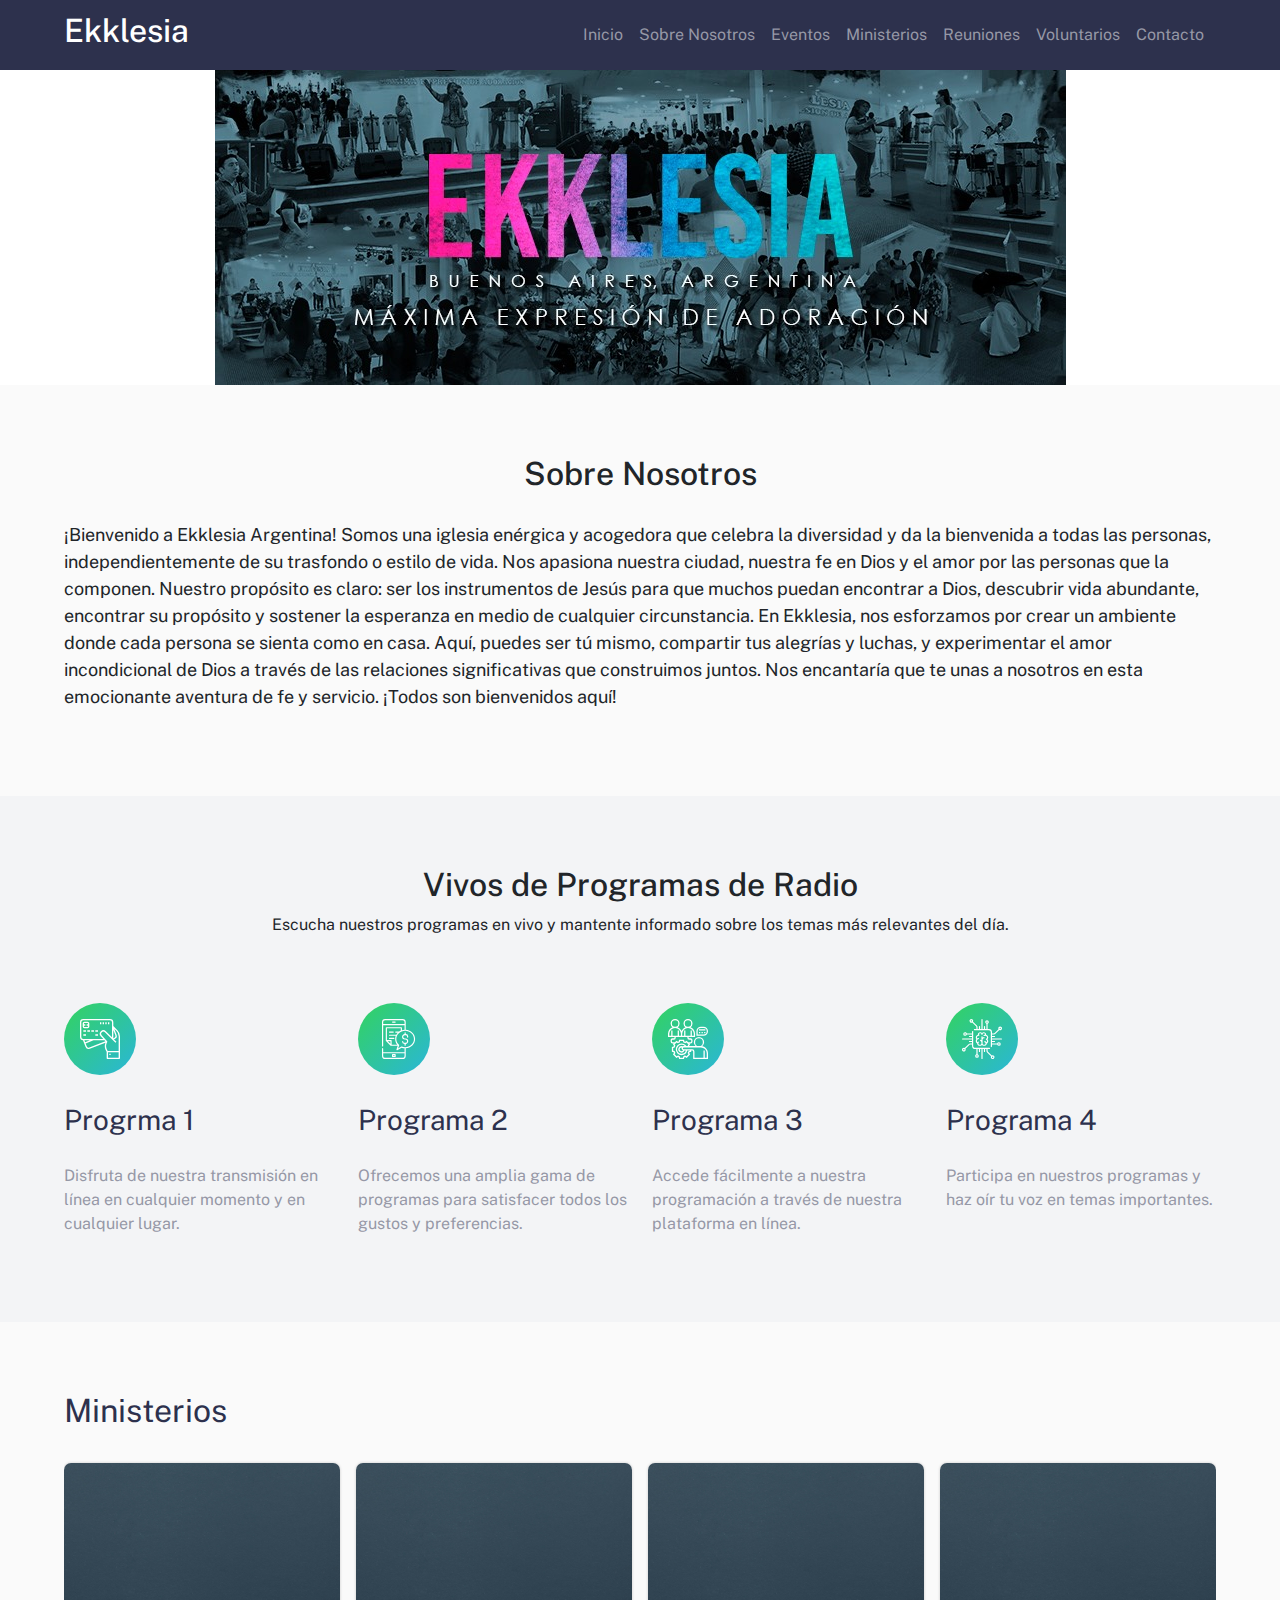
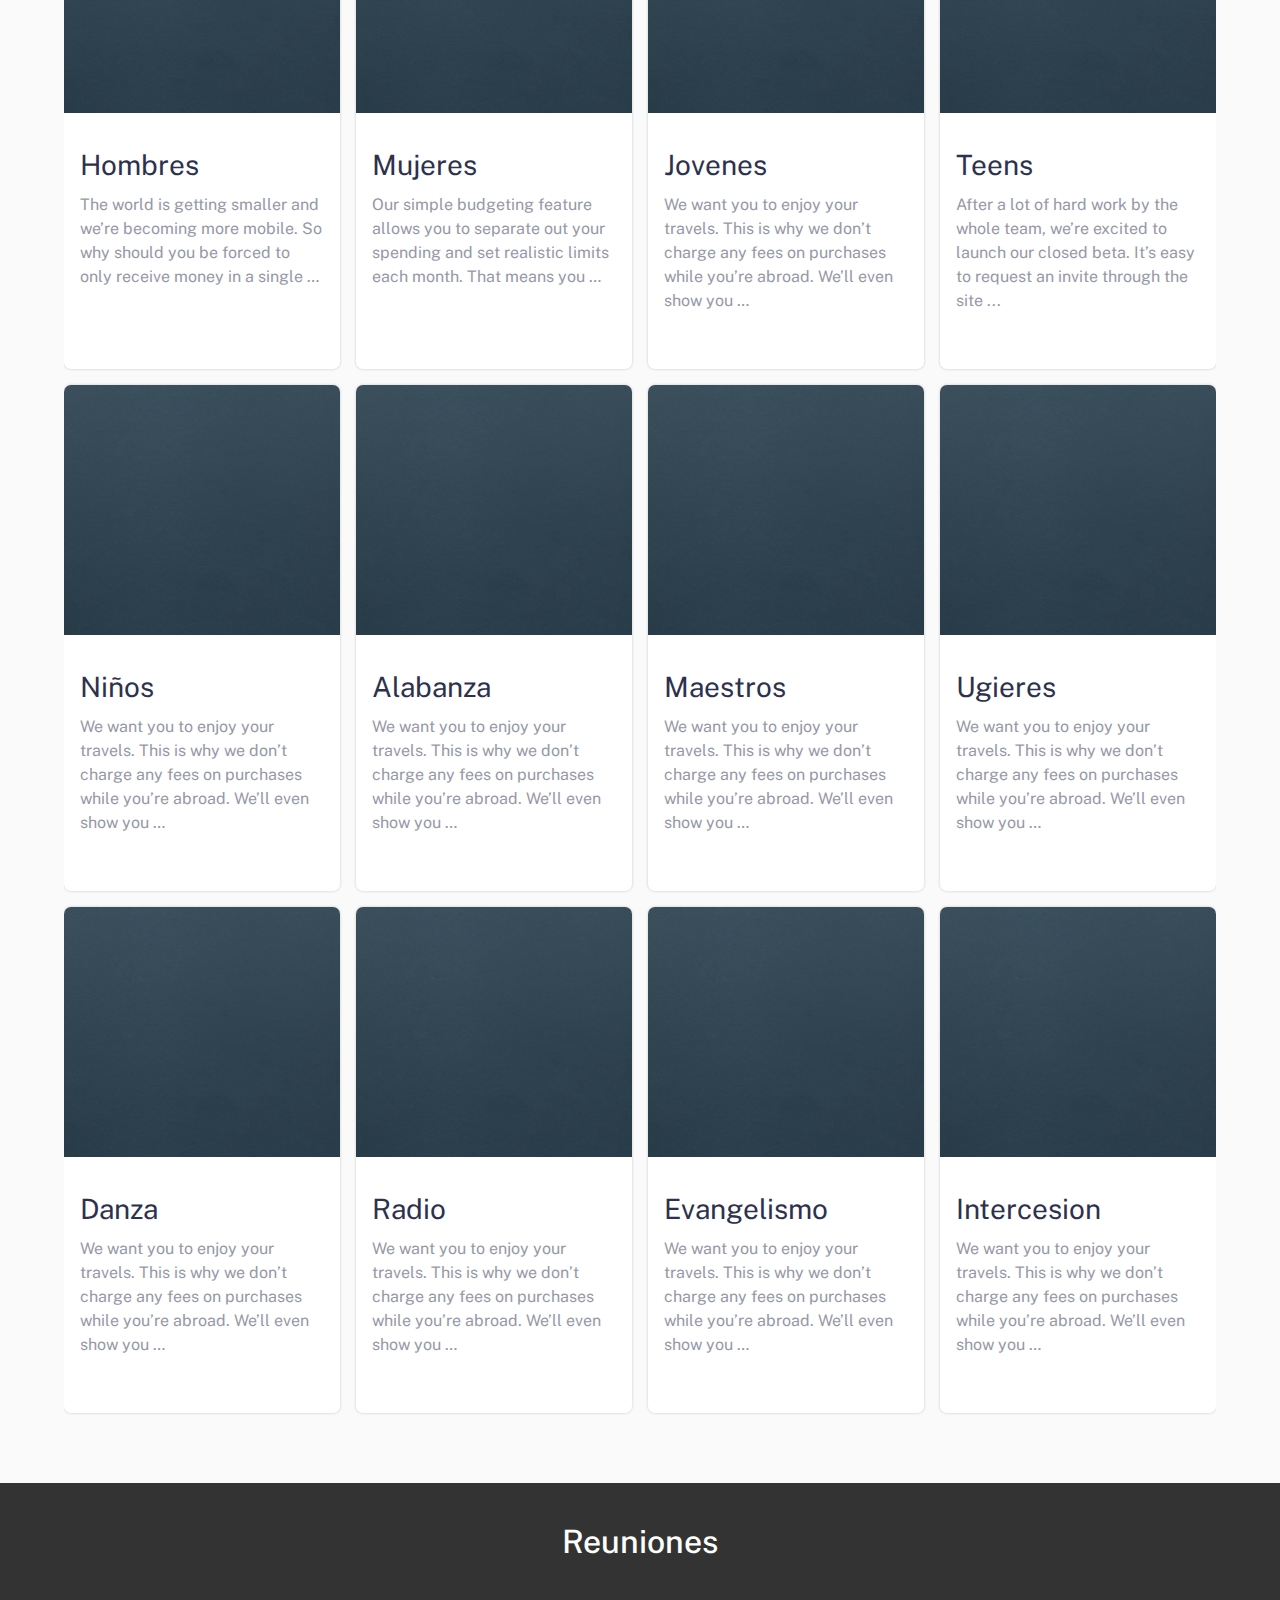
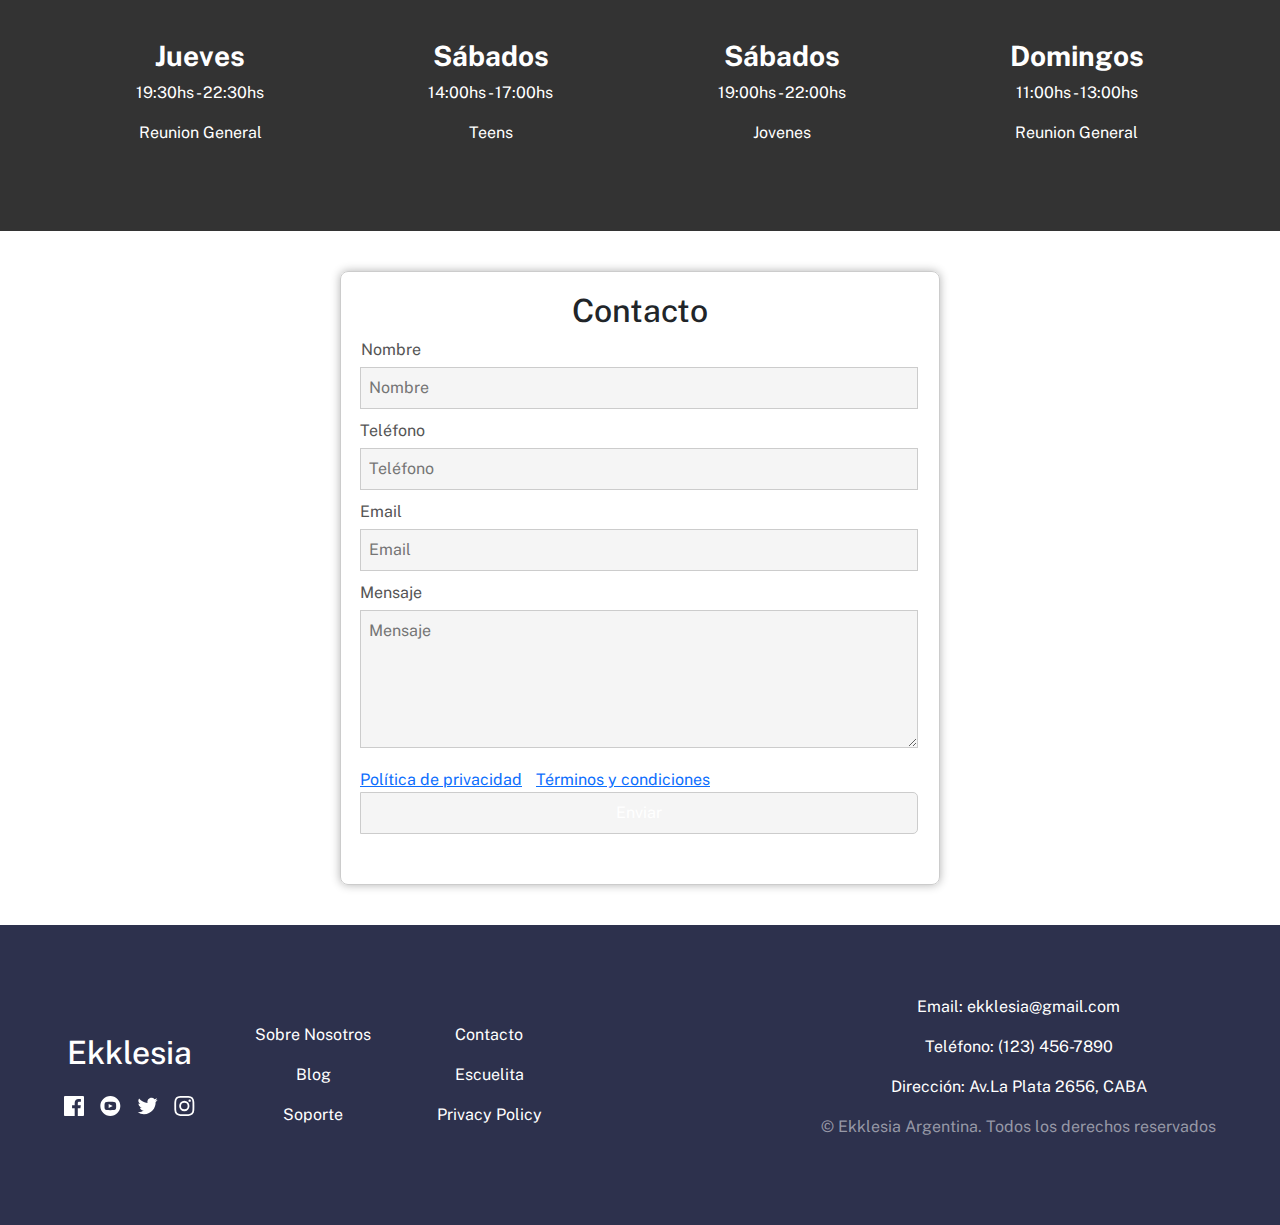
==== index.html @ d916a426 "Avance de pagina" ====
<!DOCTYPE html>
<html lang="en">
<head>
    <meta charset="UTF-8" />
    <meta name="viewport" content="width=device-width, initial-scale=1.0" />
    <link
        rel="icon"
        type="image/png"
        sizes="32x32"
        href="./images/favicon-32x32.png"
    />
    <link href="https://cdn.jsdelivr.net/npm/bootstrap@5.3.3/dist/css/bootstrap.min.css" rel="stylesheet" integrity="sha384-QWTKZyjpPEjISv5WaRU9OFeRpok6YctnYmDr5pNlyT2bRjXh0JMhjY6hW+ALEwIH" crossorigin="anonymous">
    <title>Ekklesia</title>
    <link rel="preconnect" href="https://fonts.googleapis.com" />
    <link rel="preconnect" href="https://fonts.gstatic.com" crossorigin />
    <link
        href="https://fonts.googleapis.com/css2?family=Public+Sans:wght@300;400;700&display=swap"
        rel="stylesheet"
    />
    <link rel="stylesheet" href="css/index.css" />
</head>
<body>
    <header class="hero" style="background-color: hsl(233, 26%, 24%);">
        <nav class="nav container" style="background-color: hsl(233, 26%, 24%);">
            <figure class="nav__logo">
            <h2 style="color: #FFFFFF;">Ekklesia</h2>
            </figure>
        <div class="nav__links" id="menu">
            <a href="#inicio" class="nav__link">Inicio</a>
            <a href="#sobre-nosotros" class="nav__link">Sobre Nosotros</a>
            <a href="Eventos.html" class="nav__link">Eventos</a>
            <a href="#ministerios" class="nav__link">Ministerios</a>
            <a href="#reuniones" class="nav__link">Reuniones</a>
            <a href="Voluntariado.html" class="nav__link">Voluntarios</a>
            <a href="#contacto" class="nav__link">Contacto</a>
        </div>
            <a href="#menu" class="nav__menu">
                <img src="images/icon-hamburger.svg" class="nav__icon" />
            </a>
        </nav>

        <section id="inicio" style="text-align: center; background-color: #FFFFFF;">
            <img src="images/imagenekle.jpg" alt="" style="max-width: 100%; height: auto;">
        </section>
    </header>

    <main class="main">

    <section id="sobre-nosotros" class="articles" style="align-items: center;">
            <div class="easybank__container container">
                <div style="text-align: center;">
                    <h2>Sobre Nosotros</h2>
                </div>
                <p style="font-size: 18px; padding-top: 20px;">¡Bienvenido a Ekklesia Argentina!
                    Somos una iglesia enérgica y acogedora que celebra la diversidad y da la bienvenida a todas las personas, independientemente de su trasfondo o estilo de vida.              
                    Nos apasiona nuestra ciudad, nuestra fe en Dios y el amor por las personas que la componen. Nuestro propósito es claro: ser los instrumentos de Jesús para que muchos puedan encontrar a Dios, descubrir vida abundante, encontrar su propósito y sostener la esperanza en medio de cualquier circunstancia.  
                    En Ekklesia, nos esforzamos por crear un ambiente donde cada persona se sienta como en casa. Aquí, puedes ser tú mismo, compartir tus alegrías y luchas, y experimentar el amor incondicional de Dios a través de las relaciones significativas que construimos juntos.                
                    Nos encantaría que te unas a nosotros en esta emocionante aventura de fe y servicio. ¡Todos son bienvenidos aquí!</p>
            </div>
        </div>
    </section>

    <section class="easybank">
        <div class="easybank__container container" style="align-items: center;">
            <h2 style="text-align: center;">Vivos de Programas de Radio</h2>
                <p style="text-align: center;">
                    Escucha nuestros programas en vivo y mantente informado sobre los temas más relevantes del día.
                </p>
            <div class="easybank__services" style="padding-top: 50px;">
                <article class="easybank__service">
                    <img src="images/icon-online.svg" class="easybank__icon" />
                    <h3 class="easybank__title">Progrma 1</h3>
                    <p class="easybank__copy">
                        Disfruta de nuestra transmisión en línea en cualquier momento y en cualquier lugar.
                    </p>
                </article>
    
                <article class="easybank__service">
                    <img src="images/icon-budgeting.svg" class="easybank__icon" />
                    <h3 class="easybank__title">Programa 2</h3>
                    <p class="easybank__copy">
                        Ofrecemos una amplia gama de programas para satisfacer todos los gustos y preferencias.
                    </p>
                </article>
    
                <article class="easybank__service">
                    <img src="images/icon-onboarding.svg" class="easybank__icon" />
                    <h3 class="easybank__title">Programa 3</h3>
                    <p class="easybank__copy">
                        Accede fácilmente a nuestra programación a través de nuestra plataforma en línea.
                    </p>
                </article>
    
                <article class="easybank__service">
                    <img src="images/icon-api.svg" class="easybank__icon" />
                    <h3 class="easybank__title">Programa 4</h3>
                    <p class="easybank__copy">
                        Participa en nuestros programas y haz oír tu voz en temas importantes.
                    </p>
                </article>
            </div>
        </div>
    </section>
    

    <section id="ministerios" class="articles">
        <div class="articles__container container">
            <h2 class="title">Ministerios</h2>

            <div class="articles__content">
                <article class="articles__article">
                <div class="articles__img"></div>
                <div class="articles__text">
                    <h3 class="articles__title">
                    Hombres
                    </h3>
                    <p class="articles__paragraph">
                    The world is getting smaller and we’re becoming more mobile.
                    So why should you be forced to only receive money in a single
                    …
                    </p>
                </div>
                </article>

                <article class="articles__article">
                <div class="articles__img"></div>
                <div class="articles__text">
                    <h3 class="articles__title">
                    Mujeres
                    </h3>
                    <p class="articles__paragraph">
                    Our simple budgeting feature allows you to separate out your
                    spending and set realistic limits each month. That means you …
                    </p>
                </div>
                </article>

                <article class="articles__article">
                <div class="articles__img"></div>
                <div class="articles__text">
                    <h3 class="articles__title">
                    Jovenes
                    </h3>
                    <p class="articles__paragraph">
                    We want you to enjoy your travels. This is why we don’t charge
                    any fees on purchases while you’re abroad. We’ll even show you
                    …
                    </p>
                </div>
                </article>

                <article class="articles__article">
                <div class="articles__img"></div>
                <div class="articles__text">
                    <h3 class="articles__title">
                    Teens
                    </h3>
                    <p class="articles__paragraph">
                    After a lot of hard work by the whole team, we’re excited to
                    launch our closed beta. It’s easy to request an invite through
                    the site ...
                    </p>
                </div>
                </article>

                <article class="articles__article">
                    <div class="articles__img"></div>
                    <div class="articles__text">
                        <h3 class="articles__title">
                        Niños
                        </h3>
                        <p class="articles__paragraph">
                        We want you to enjoy your travels. This is why we don’t charge
                        any fees on purchases while you’re abroad. We’ll even show you
                        …
                        </p>
                    </div>
                </article>

                    <article class="articles__article">
                        <div class="articles__img"></div>
                        <div class="articles__text">
                            <h3 class="articles__title">
                            Alabanza
                            </h3>
                            <p class="articles__paragraph">
                            We want you to enjoy your travels. This is why we don’t charge
                            any fees on purchases while you’re abroad. We’ll even show you
                            …
                            </p>
                        </div>
                    </article>

                    <article class="articles__article">
                        <div class="articles__img"></div>
                        <div class="articles__text">
                            <h3 class="articles__title">
                            Maestros
                            </h3>
                            <p class="articles__paragraph">
                            We want you to enjoy your travels. This is why we don’t charge
                            any fees on purchases while you’re abroad. We’ll even show you
                            …
                            </p>
                        </div>
                    </article>

                    <article class="articles__article">
                        <div class="articles__img"></div>
                        <div class="articles__text">
                            <h3 class="articles__title">
                            Ugieres
                            </h3>
                            <p class="articles__paragraph">
                            We want you to enjoy your travels. This is why we don’t charge
                            any fees on purchases while you’re abroad. We’ll even show you
                            …
                            </p>
                        </div>
                    </article>

                    <article class="articles__article">
                        <div class="articles__img"></div>
                        <div class="articles__text">
                            <h3 class="articles__title">
                            Danza
                            </h3>
                            <p class="articles__paragraph">
                            We want you to enjoy your travels. This is why we don’t charge
                            any fees on purchases while you’re abroad. We’ll even show you
                            …
                            </p>
                        </div>
                    </article>

                    <article class="articles__article">
                        <div class="articles__img"></div>
                        <div class="articles__text">
                            <h3 class="articles__title">
                            Radio
                            </h3>
                            <p class="articles__paragraph">
                            We want you to enjoy your travels. This is why we don’t charge
                            any fees on purchases while you’re abroad. We’ll even show you
                            …
                            </p>
                        </div>
                    </article>

                    <article class="articles__article">
                        <div class="articles__img"></div>
                        <div class="articles__text">
                            <h3 class="articles__title">
                            Evangelismo
                            </h3>
                            <p class="articles__paragraph">
                            We want you to enjoy your travels. This is why we don’t charge
                            any fees on purchases while you’re abroad. We’ll even show you
                            …
                            </p>
                        </div>
                    </article>

                    <article class="articles__article">
                        <div class="articles__img"></div>
                        <div class="articles__text">
                            <h3 class="articles__title">
                            Intercesion
                            </h3>
                            <p class="articles__paragraph">
                            We want you to enjoy your travels. This is why we don’t charge
                            any fees on purchases while you’re abroad. We’ll even show you
                            …
                            </p>
                        </div>
                    </article>
                </div>
            </div>
    </section>

    <section id="reuniones" class="info__reuniones" style="text-align: center; background-color: #333; color: #fff;">
        <div style="padding-top: 40px;">
            <h2>Reuniones</h2>
        </div>
        <div class="articles__container container" style="display: flex; justify-content: space-around;">
            <div style="margin-right: 20px; text-align: center;">
                <h3><strong>Jueves</strong></h3>
                <p>19:30hs - 22:30hs</p>
                <p>Reunion General</p>
            </div>
            <div style="margin-right: 20px; text-align: center;">
                <h3><strong>Sábados</strong></h3>
                <p>14:00hs - 17:00hs</p>
                <p>Teens</p>
            </div>
            <div style="margin-right: 20px; text-align: center;">
                <h3><strong>Sábados</strong></h3>
                <p>19:00hs - 22:00hs</p>
                <p>Jovenes</p>
            </div>
            <div style="text-align: center;">
                <h3><strong>Domingos</strong></h3>
                <p>11:00hs - 13:00hs</p>
                <p>Reunion General</p>
            </div>
        </div>
    </section>

    <section id="contacto" class="form-section">
        <div class="form-container">
            <form>
                <h2>Contacto</h2>
                <div class="input-group">
                <label for="name">Nombre</label>
                <input type="text" name="name" id="name" placeholder="Nombre">
        
                <label for="phone">Teléfono</label>
                <input type="tel" name="phone" id="phone" placeholder="Teléfono">
        
                <label for="email">Email</label>
                <input type="email" name="email" id="email" placeholder="Email">
        
                <label for="message">Mensaje</label>
                <textarea name="message" id="message" cols="30" rows="5" placeholder="Mensaje"></textarea>
        
                <div class="form-txt">
                    <a href="#">Política de privacidad</a>
                    <a href="#">Términos y condiciones</a>
                </div>
                
                <input class="btn" type="submit" value="Enviar">
                </div>
            </form>
        </div>
    </section>

    </main>

    <footer class="footer">
        <section class="footer__container container">
            <div class="footer__mediakit">
            <figure class="footer__logo">
                <h2 style="color: #FFFFFF;">Ekklesia</h2>
            </figure>

            <div class="footer__socialmedia">
                <a href="#" class="footer__media">
                <img src="images/icon-facebook.svg" class="footer__icon" />
                </a>

                <a href="#" class="footer__media">
                <img src="images/icon-youtube.svg" class="footer__icon" />
                </a>

                <a href="#" class="footer__media">
                <img src="images/icon-twitter.svg" class="footer__icon" />
                </a>

                <a href="#" class="footer__media">
                <img src="images/icon-instagram.svg" class="footer__icon" />
                </a>
            </div>
            </div>

            <nav class="footer__nav">
            <a href="#" class="footer__link">Sobre Nosotros</a>
            <a href="#" class="footer__link">Contacto</a>
            <a href="#" class="footer__link">Blog</a>
            <a href="#" class="footer__link">Escuelita</a>
            <a href="#" class="footer__link">Soporte</a>
            <a href="#" class="footer__link">Privacy Policy</a>
            </nav>

            <div class="footer__cta">
                <p style="color: #FFFFFF;">Email: ekklesia@gmail.com</p>
                <p style="color: #FFFFFF;">Teléfono: (123) 456-7890</p>
                <p style="color: #FFFFFF;">Dirección: Av.La Plata 2656, CABA</p>
            <p class="footer__copy">© Ekklesia Argentina. Todos los derechos reservados</p>
            </div>
        </section>
    </footer>
    <script src="https://cdn.jsdelivr.net/npm/bootstrap@5.3.3/dist/js/bootstrap.bundle.min.js" integrity="sha384-YvpcrYf0tY3lHB60NNkmXc5s9fDVZLESaAA55NDzOxhy9GkcIdslK1eN7N6jIeHz" crossorigin="anonymous"></script>
</body>
</html>
---- css/index.css ----
:root{
    --dark-blue: hsl(233, 26%, 24%);
    --lime-green: hsl(136, 65%, 51%);
    --bright-cyan: hsl(192, 70%, 51%);
    --grayish-blue: hsl(233, 8%, 62%);
    --light-grayish-blue: hsl(220, 16%, 96%);
    --very-light-gray: hsl(0, 0%, 98%);
    --white: hsl(0, 0%, 100%);
}

*{
    margin: 0;
    box-sizing: border-box;
    /* outline: 1px solid red; */
}

body{
    font-family: 'Public Sans', sans-serif;
}

.container{
    width: 90%;
    max-width: 1200px;
    margin: 0 auto;
    overflow: hidden;
}

.nav{
    background-color: var(--dark-blue);
    height: 70px;
    display: flex;
    justify-content: space-between;
    align-items: center;
}

.nav__logo {
    margin: 0;
}
.nav__img{
    display: block;
}

.nav__icon{
    display: block;
}

.nav__links{
    position: fixed;
    top: 80px;
    left: 0;
    right: 0;
    margin: 0 auto;
    width: 90%;
    background-color: var(--dark-blue);
    padding: 3em 1em;
    box-shadow: 0 0 3px rgb(0, 0, 0, .7);
    z-index: 1000;
    border-radius: 6px;
    display: grid;
    justify-items: center;
    gap: 2em;
    transition: transform .3s;
    transform: translateY(-150%);
}

.nav__links:target{
    transform: translateY(0);
}

.nav__link{
    text-decoration: none;
    color: #ffffff;
}




.hero__main{
    max-width: 1200px;
}

.hero__background{
    width: 100%;
    height: 300px;
    background-image: url('../images/imagenekle.jpg');
    background-repeat: no-repeat;
    background-size: 100% 350px;
    position: relative;
}

.hero__background::before{
    content: "";
    position: absolute;
    left: 0;
    right: 0;
    width: 100%;
    max-width: 500px;
    height: 300px;
    margin: 0 auto;
    background-image: url('../images/imagenekle.jpg');
    background-size: cover;
    background-position: bottom;
    background-repeat: no-repeat;
}

.hero__texts{
    width: 90%;
    margin: 0 auto;
    text-align: center;
    padding-bottom: 80px;
}

.hero__title{
    margin-top: 1em;
    font-size: 2.3rem;
    font-weight: 400;
    color: var(--dark-blue);
}

.hero__paragraph{
    line-height: 1.5;
    font-weight: 300;
    margin: 1em 0 1.5em;
    color: var(--grayish-blue);
}

.cta{
    display: inline-block;
    padding: 1em 2em;
    background-image: 
    linear-gradient(to right, var(--lime-green), var(--bright-cyan));
    color: #fff;
    text-decoration: none;
    font-weight: bold;
    border-radius: 2em;
}


.easybank{
    background-color: var(--light-grayish-blue);
}

.easybank__container{
    text-align: center;
    padding: 70px 0;
}

.title{
    font-size: 2rem;
    font-weight: 400;
    color: var(--dark-blue);
}

.easybank__paragraph{
    line-height: 1.5;
    margin-top: 1em;
    margin-bottom: 4em;
    color: var(--grayish-blue);
}

.easybank__services{
    display: grid;
    gap: 3em;
    max-width: 400px;
    margin: 0 auto;
}

.easybank__icon{
    display: block;
    margin: 0 auto;
    width: max-content;
}

.easybank__title{
    margin: 1em 0;
    color: var(--dark-blue);
    font-weight: 400;
}

.easybank__copy{
    line-height: 1.5;
    color: var(--grayish-blue);
}

.articles{
    background-color: var(--very-light-gray);
}

.articles__container{
    padding: 70px 0;
    text-align: center;
}

.articles__content{
    margin-top: 2em;
    display: grid;
    gap: 2em;
}

.articles__article{
    --img-bg: url('../images/FondoGris.jpg');
    width: 100%;
    max-width: 400px;
    margin: 0 auto;
    background-color: #fff;
    border-radius: 7px;
    box-shadow: 0 0 3px rgb(0, 0, 0, .2);
    overflow: hidden;
    text-align: left;
}

.articles__article:nth-of-type(2){
    --img-bg: url('../images/FondoGris.jpg');
}
.articles__article:nth-of-type(3){
    --img-bg: url('../images/FondoGris.jpg');
}
.articles__article:nth-of-type(4){
    --img-bg: url('../images/FondoGris.jpg');
}

.articles__img{
    width: 100%;
    height: 250px;
    background-image: var(--img-bg);
    background-size: cover;
    background-position: center;
}

.articles__text{
    padding: 1.5em 1em 2.5em;
}

.articles__author{
    color: var(--grayish-blue);
    font-size: .8rem;
}

.articles__title{
    color: var(--dark-blue);
    font-weight: 400;
    margin: .7rem 0;
}

.articles__paragraph{
    color: var(--grayish-blue);
    line-height: 1.5;
}

.footer{
    background-color: var(--dark-blue);
    text-align: center;
}

.footer__container{
    padding: 70px 0;
}

.footer__logo{
    display: block;
    margin: 0 auto;
    width: max-content;
    margin-bottom: 1.5em;
}

.footer__img{
    display: block;
}

.footer__socialmedia{
    display: flex;
    justify-content: center;
    align-items: center;
    gap: 1em;
}

.footer__media{
    text-decoration: none;
}

.footer__icon{
    display: block;
}

.footer__nav{
    margin-top: 1.5em;
    display: grid;
    gap: 1em;
    justify-items: center;
}

.footer__link{
    text-decoration: none;
    color: var(--white);
}

.cta--footer{
    margin: 1.5em 0;
}

.footer__copy{
    color: var(--grayish-blue);
}

.cta--nav{
    display: none;
}

@media (min-width:768px) {
    .nav__links{
        position: unset;
        transform: unset;
        margin: 0;
        border-radius: 0;
        box-shadow: unset;
        padding: 0;
        width: max-content;
        display: flex;
        gap: 1em;
        height: 100%;
    }

    .nav__link{
        display: flex;
        align-items: center;
        height: 100%;
        text-decoration: none;
        color: var(--grayish-blue);
        position: relative;
    }

    .nav__link::before{
        content: "";
        position: absolute;
        width: 100%;
        height: 4px;
        background-color: var(--light-grayish-blue);
        bottom: 0;
        left: 0;
        opacity: 0;
        transition:opacity .3s ;
    }

    .nav__link:hover::before{
        opacity: 1;
    }

    .nav__menu{
        display: none;
    }



    .cta--nav{
        display: inline-block;
    }

    .hero__main{
        width: 95%;
        margin-left: auto;
        display: flex;
        flex-direction: row-reverse;
        height: 450px;
        align-items: center;
    }

    .hero__background{
        width: 50%;
        height: 100%;

        background-image: url("../images/bg-intro-desktop.svg");
        background-size: cover;
        background-repeat: no-repeat;
        background-position: left center;
    }

    .hero__background::before{
        left: unset;
        right: 0;
        height: 550px;
        background-position: 50px -45px;
    }

    .hero__texts{
        width: 40%;
        padding-bottom: 0;
        margin: 0 auto;
        text-align: start;
    }

    .hero__title{
        margin: 0;
    }

    .easybank__container{
        text-align: start;
    }

    .easybank__paragraph{
        width: 550px;
    }

    .easybank__services{
        margin: 0;
        max-width: unset;
        grid-template-columns: repeat(4,1fr);
        gap: 1.5em;
    }

    .easybank__icon{
        margin-left: unset;
    }

    .articles__container{
        text-align: start;
    }

    .articles__content{
        gap: 1em;
        grid-template-columns: repeat(4,1fr);
    }

    .articles__article{
        max-width: unset;
    }

    .footer__container{
        display: flex;
        align-items: center;
    }

    .footer__nav{
        margin-top:0;
        margin-left: 60px;
        column-gap: 60px;
        grid-template-columns: repeat(2,1fr);
    }

    .footer__cta{
        margin-left: auto;
    }

    .cta--footer{
        margin: 0 0 1.5em;
    }
}

.form-section {
    text-align: center;
    margin-right: 10px;
    margin-left: 10px;

  }
  
  .form-container {
    display: inline-block;
    text-align: left;
    max-width: 600px;
    width: 100%;
    padding: 20px;
    border: 1px solid #ccc;
    border-radius: 8px;
    box-shadow: 0px 0px 10px rgba(0, 0, 0, 0.3); /* Añade sombra */
    margin-top: 40px; /* Margen superior */
    margin-bottom: 40px; /* Margen inferior */
}

.input-group {
    margin-bottom: 20px;
}

.input-group label {
    display: block;
    margin-bottom: 5px;
    color: #555;
}
  
  .input-group input,
  .input-group textarea {
    width: 100%;
    padding: 8px;
    margin-bottom: 10px;
    border: 1px solid #ccc;
    border-radius: 5px;
    background-color: #f5f5f5; /* Color de fondo */
    transition: background-color 0.3s ease; 
  }
  
.input-group input:focus,
.input-group textarea:focus {
  background-color: #eaeaea; /* Cambio de color al enfocar */
}

  .form-txt {
    margin-top: 10px;
  }
  
  .form-txt a {
    margin-right: 10px;
  }
  
  .btn {
    padding: 10px 20px;
    background-color: #007bff;
    color: #fff;
    border: none;
    border-radius: 5px;
    border-radius: 20px;
    cursor: pointer;
    transition: background-color 0.3s ease;
  }
  
  .btn:hover {
    background-color: #0056b3;
  }
  
  .form-container h2 {
    text-align: center;
  }

@media (min-width:1270px) {
    .hero__main{
        margin: 0 auto;
    }
}

@media screen and (max-width: 768px) {
    .articles__container {
        flex-direction: column;
    }
}
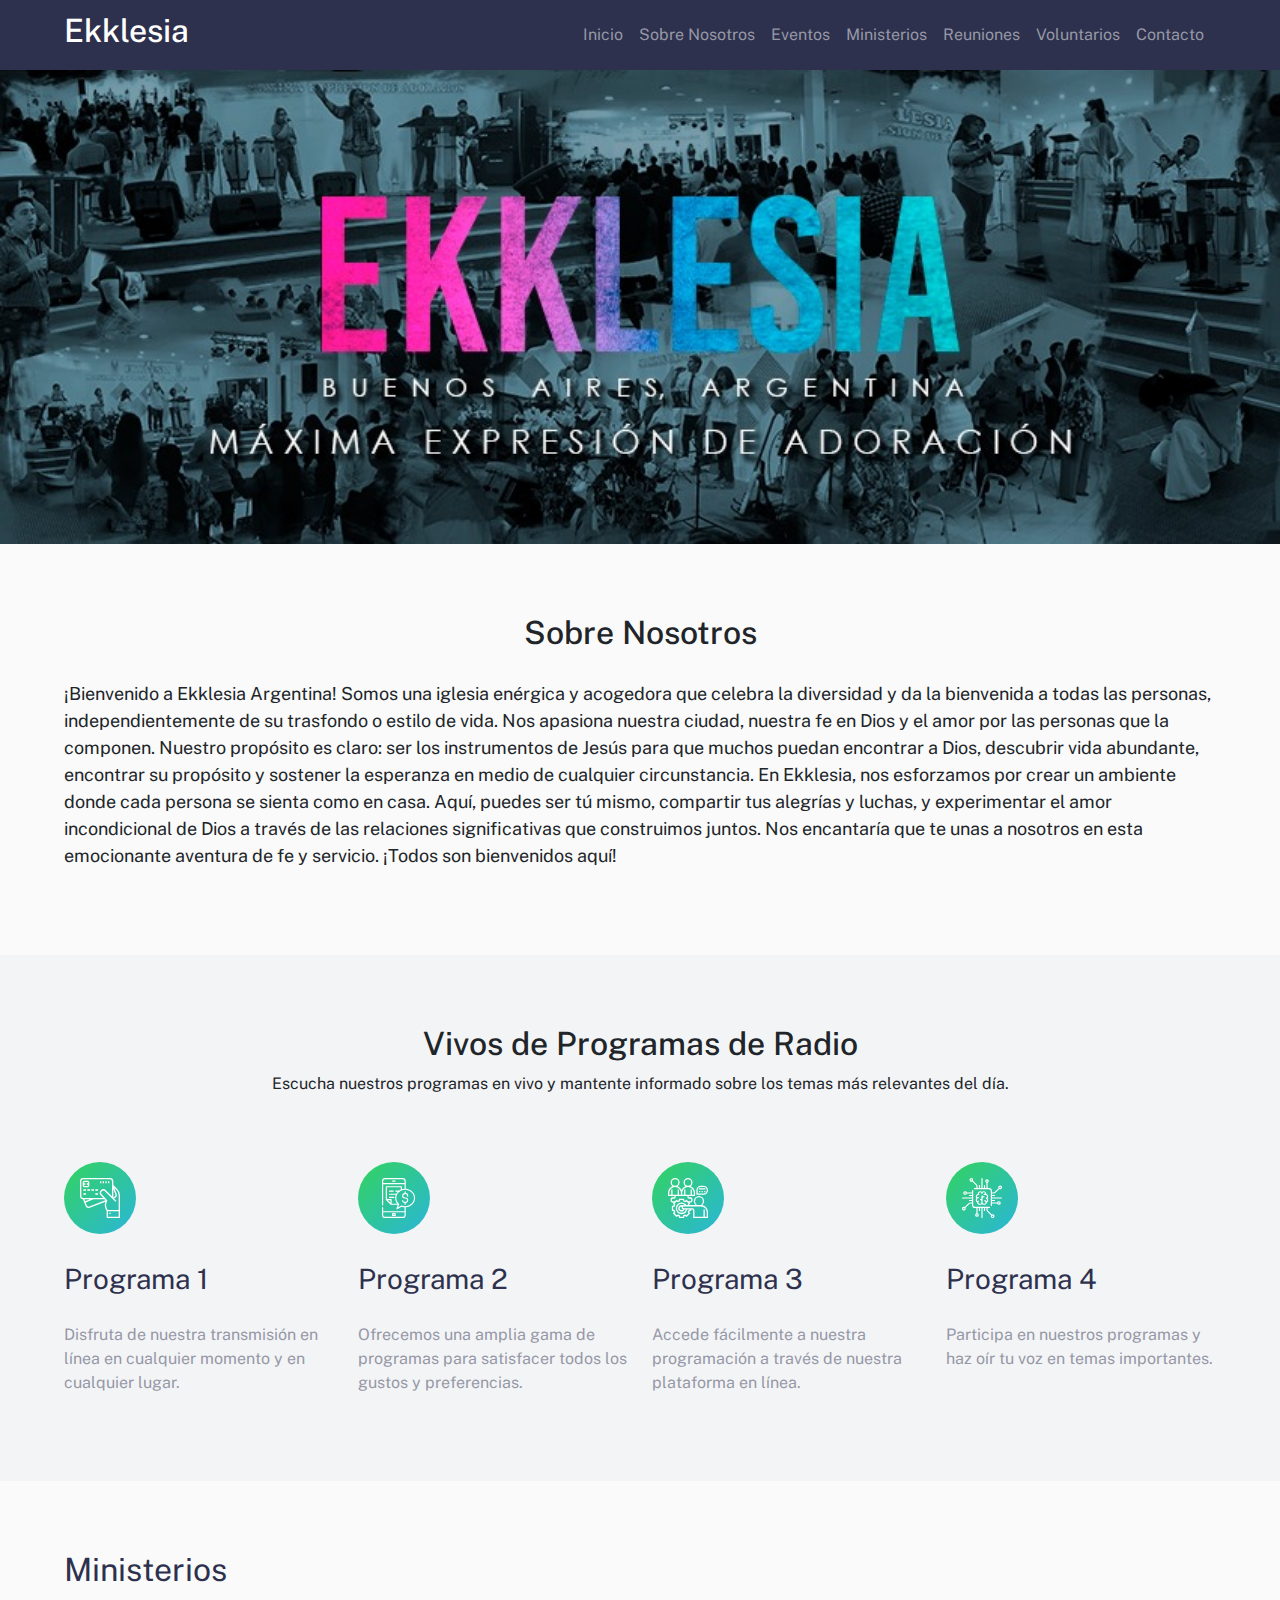
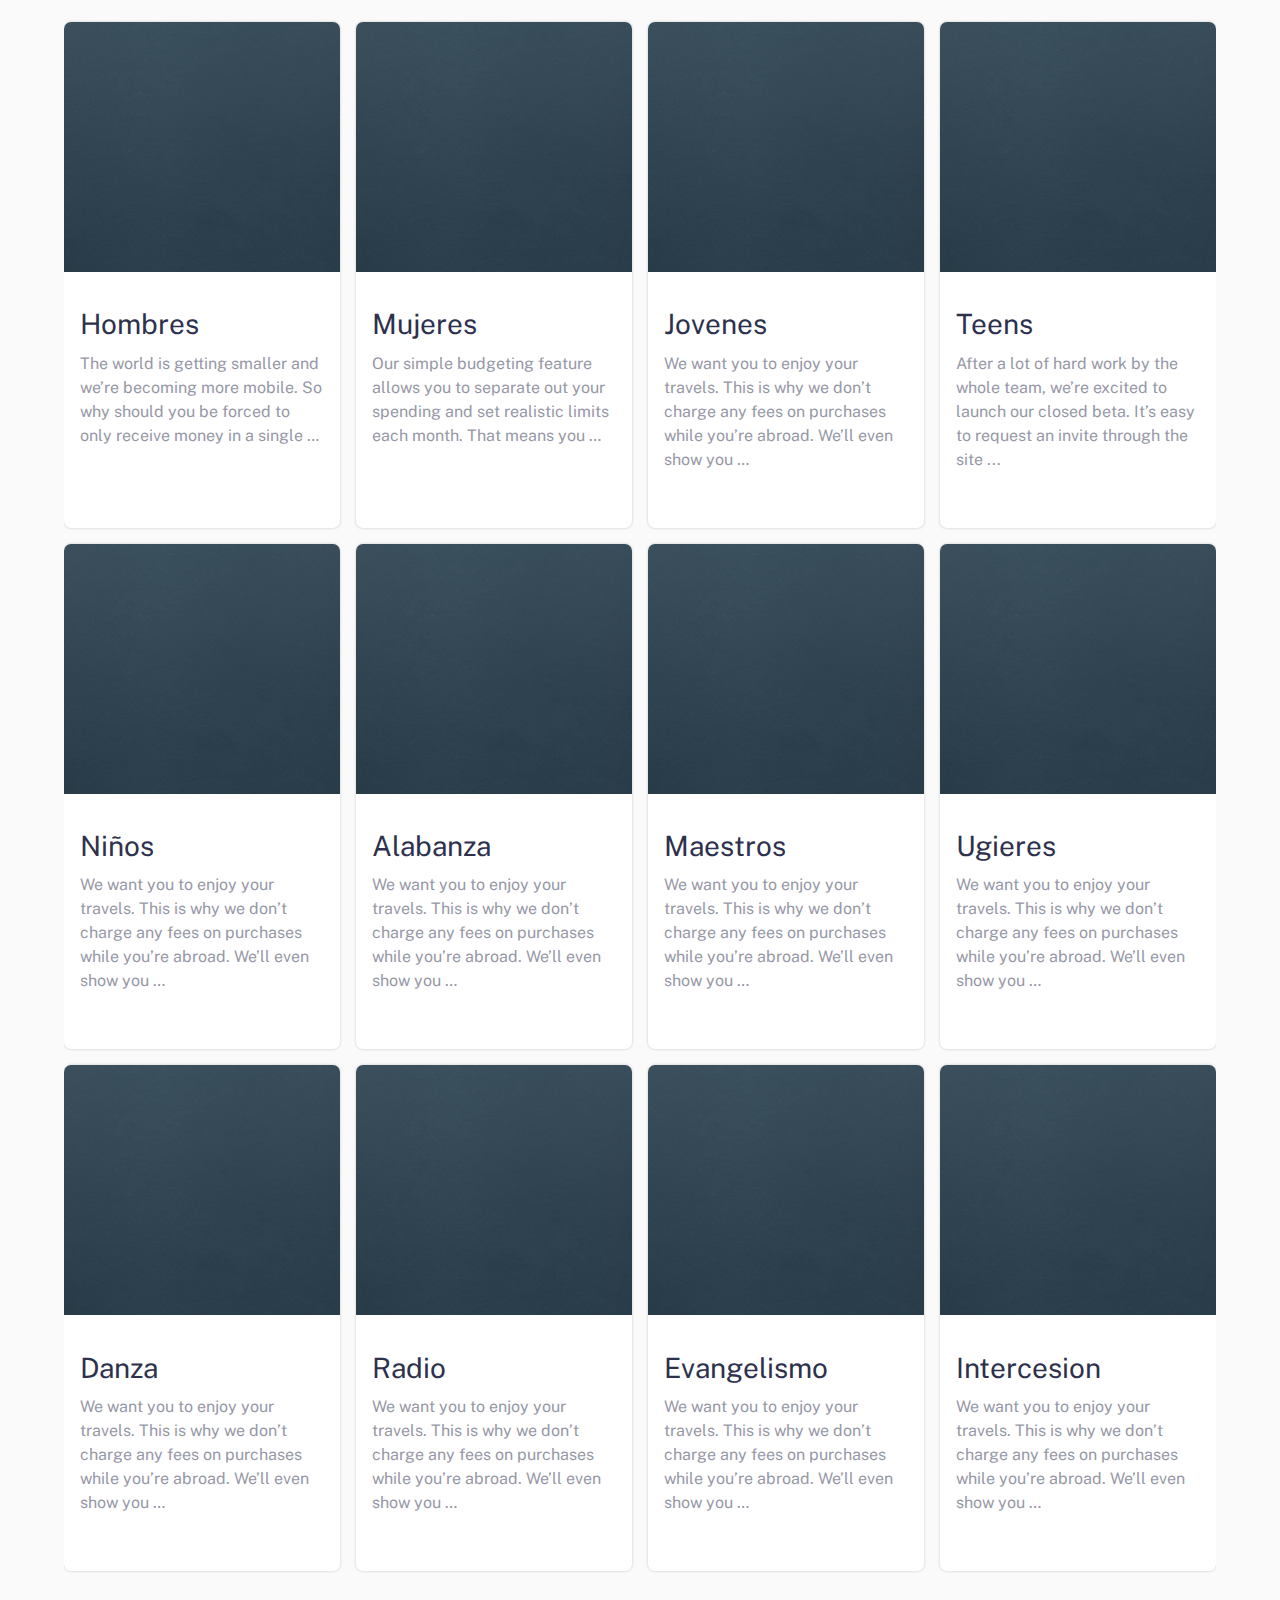
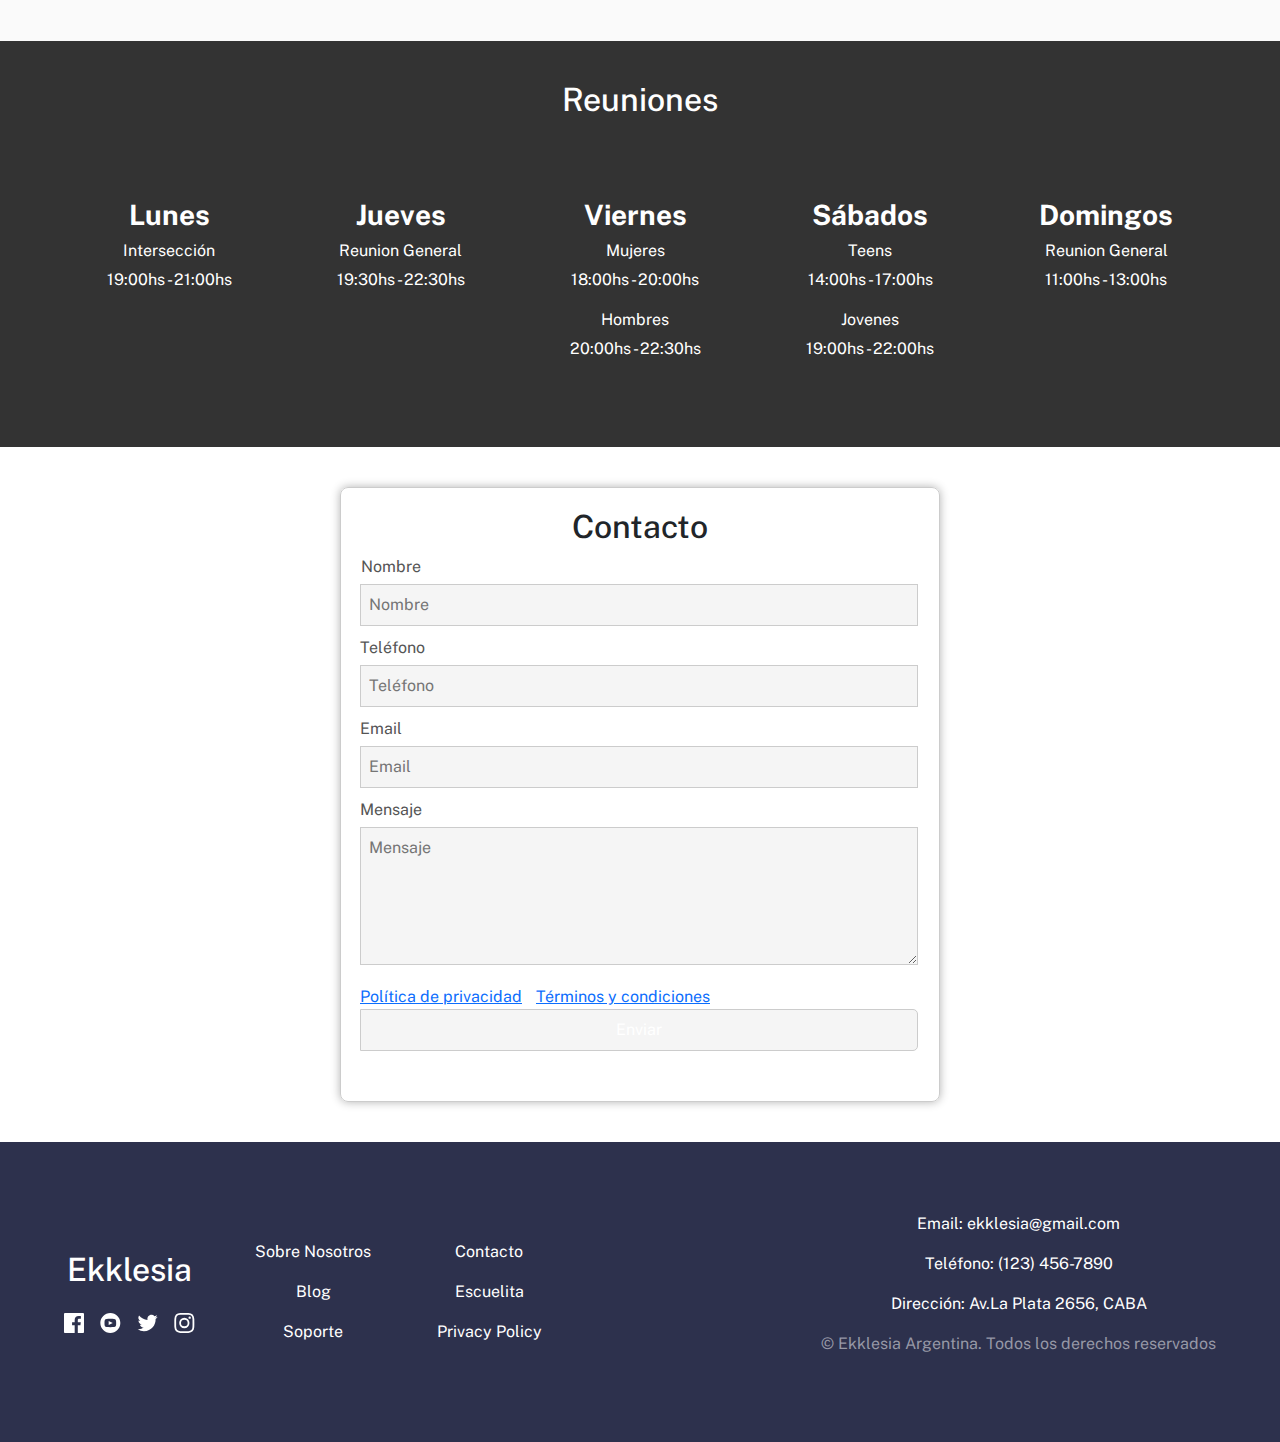
==== commit 15889ec0: "Carrusel y reuniones" ====
--- a/index.html
+++ b/index.html
@@ -18,8 +18,10 @@
         rel="stylesheet"
     />
     <link rel="stylesheet" href="css/index.css" />
+    <script src="https://code.jquery.com/jquery-3.6.0.min.js"></script>
 </head>
 <body>
+
     <header class="hero" style="background-color: hsl(233, 26%, 24%);">
         <nav class="nav container" style="background-color: hsl(233, 26%, 24%);">
             <figure class="nav__logo">
@@ -40,8 +42,30 @@
         </nav>
 
         <section id="inicio" style="text-align: center; background-color: #FFFFFF;">
-            <img src="images/imagenekle.jpg" alt="" style="max-width: 100%; height: auto;">
+            <div id="carouselExampleAutoplaying" class="carousel slide" data-bs-ride="carousel">
+                <div class="carousel-inner">
+                    <div class="carousel-item active">
+                        <img src="images/imagenekle.jpg" class="d-block w-100" alt="...">
+                </div>
+                <div class="carousel-item">
+                    <img src="images/imagenekle.jpg" class="d-block w-100" alt="...">
+                </div>
+                <div class="carousel-item">
+                    <img src="images/imagenekle.jpg" class="d-block w-100" alt="...">
+                </div>
+                </div>
+            </div>
         </section>
+        <script>
+            // Selecciona el carrusel
+            var carousel = document.querySelector('#carouselExample');
+    
+            // Inicia el carrusel
+            var carouselInstance = new bootstrap.Carousel(carousel, {
+                interval: 2000 // Cambia la diapositiva cada 2 segundos
+            });
+        </script>
+        
     </header>
 
     <main class="main">
@@ -69,7 +93,7 @@
             <div class="easybank__services" style="padding-top: 50px;">
                 <article class="easybank__service">
                     <img src="images/icon-online.svg" class="easybank__icon" />
-                    <h3 class="easybank__title">Progrma 1</h3>
+                    <h3 class="easybank__title">Programa 1</h3>
                     <p class="easybank__copy">
                         Disfruta de nuestra transmisión en línea en cualquier momento y en cualquier lugar.
                     </p>
@@ -284,27 +308,54 @@
         </div>
         <div class="articles__container container" style="display: flex; justify-content: space-around;">
             <div style="margin-right: 20px; text-align: center;">
-                <h3><strong>Jueves</strong></h3>
-                <p>19:30hs - 22:30hs</p>
-                <p>Reunion General</p>
+                <div style="text-align: center;">
+                    <h3><strong>Lunes</strong></h3>
+                    
+                    <p style="margin-bottom: 5px;">Intersección</p>
+                    <p>19:00hs - 21:00hs</p>
+                </div>
             </div>
             <div style="margin-right: 20px; text-align: center;">
-                <h3><strong>Sábados</strong></h3>
-                <p>14:00hs - 17:00hs</p>
-                <p>Teens</p>
+                <div style="text-align: center;">
+                    <h3><strong>Jueves</strong></h3>
+                    
+                    <p style="margin-bottom: 5px;">Reunion General</p>
+                    <p>19:30hs - 22:30hs</p>
+                </div>
             </div>
             <div style="margin-right: 20px; text-align: center;">
-                <h3><strong>Sábados</strong></h3>
-                <p>19:00hs - 22:00hs</p>
-                <p>Jovenes</p>
+                <div style="text-align: center;">
+                    <h3><strong>Viernes</strong></h3>
+                    
+                    <p style="margin-bottom: 5px;">Mujeres</p>
+                    <p>18:00hs - 20:00hs</p>
+                    
+                    <p style="margin-bottom: 5px;">Hombres</p>
+                    <p>20:00hs - 22:30hs</p>
+                </div>
+            </div>
+            <div style="margin-right: 20px; text-align: center;">
+                <div style="text-align: center;">
+                    <h3><strong>Sábados</strong></h3>
+                    
+                    <p style="margin-bottom: 5px;">Teens</p>
+                    <p>14:00hs - 17:00hs</p>
+                    
+                    <p style="margin-bottom: 5px;">Jovenes</p>
+                    <p>19:00hs - 22:00hs</p>
+                </div>
             </div>
             <div style="text-align: center;">
-                <h3><strong>Domingos</strong></h3>
-                <p>11:00hs - 13:00hs</p>
-                <p>Reunion General</p>
+                <div style="text-align: center;">
+                    <h3><strong>Domingos</strong></h3>
+                    
+                    <p style="margin-bottom: 5px;">Reunion General</p>
+                    <p>11:00hs - 13:00hs</p>
+                </div>
             </div>
         </div>
     </section>
+    
 
     <section id="contacto" class="form-section">
         <div class="form-container">
@@ -379,6 +430,7 @@
             </div>
         </section>
     </footer>
+
     <script src="https://cdn.jsdelivr.net/npm/bootstrap@5.3.3/dist/js/bootstrap.bundle.min.js" integrity="sha384-YvpcrYf0tY3lHB60NNkmXc5s9fDVZLESaAA55NDzOxhy9GkcIdslK1eN7N6jIeHz" crossorigin="anonymous"></script>
 </body>
 </html>
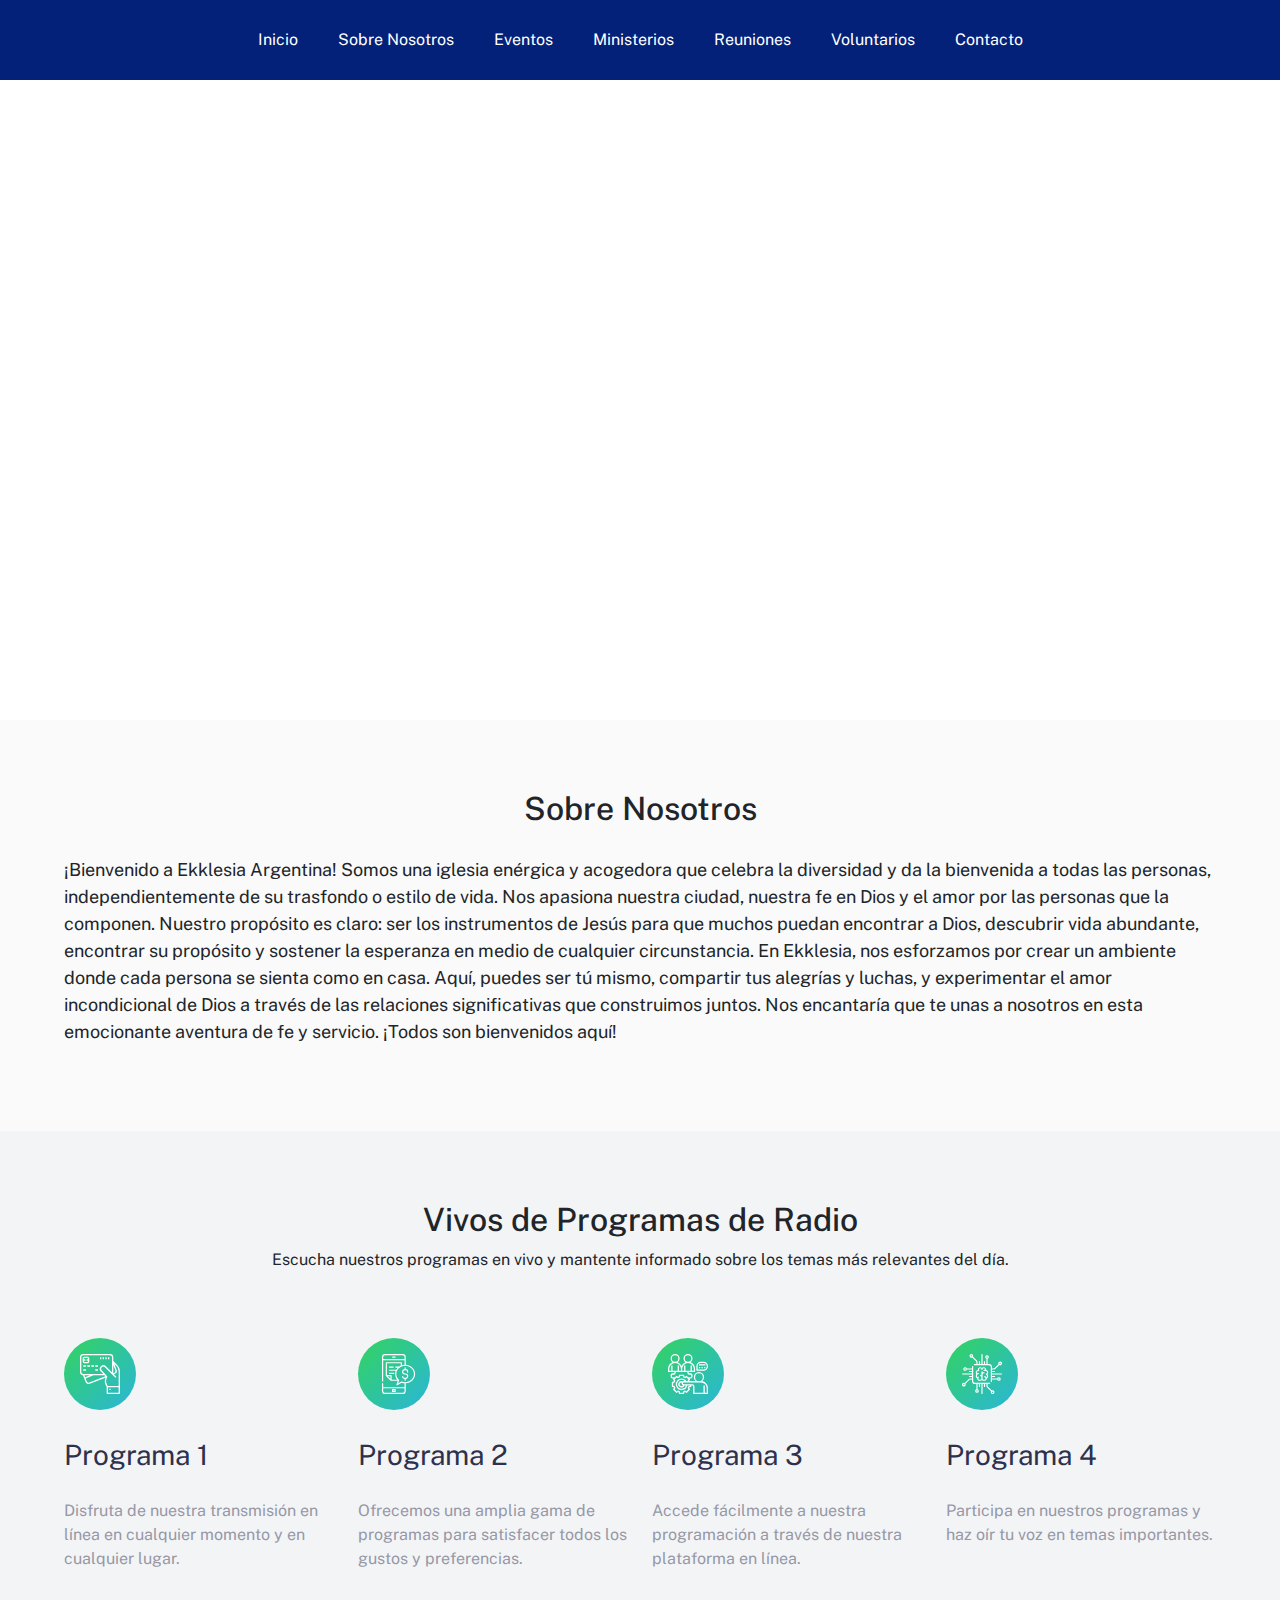
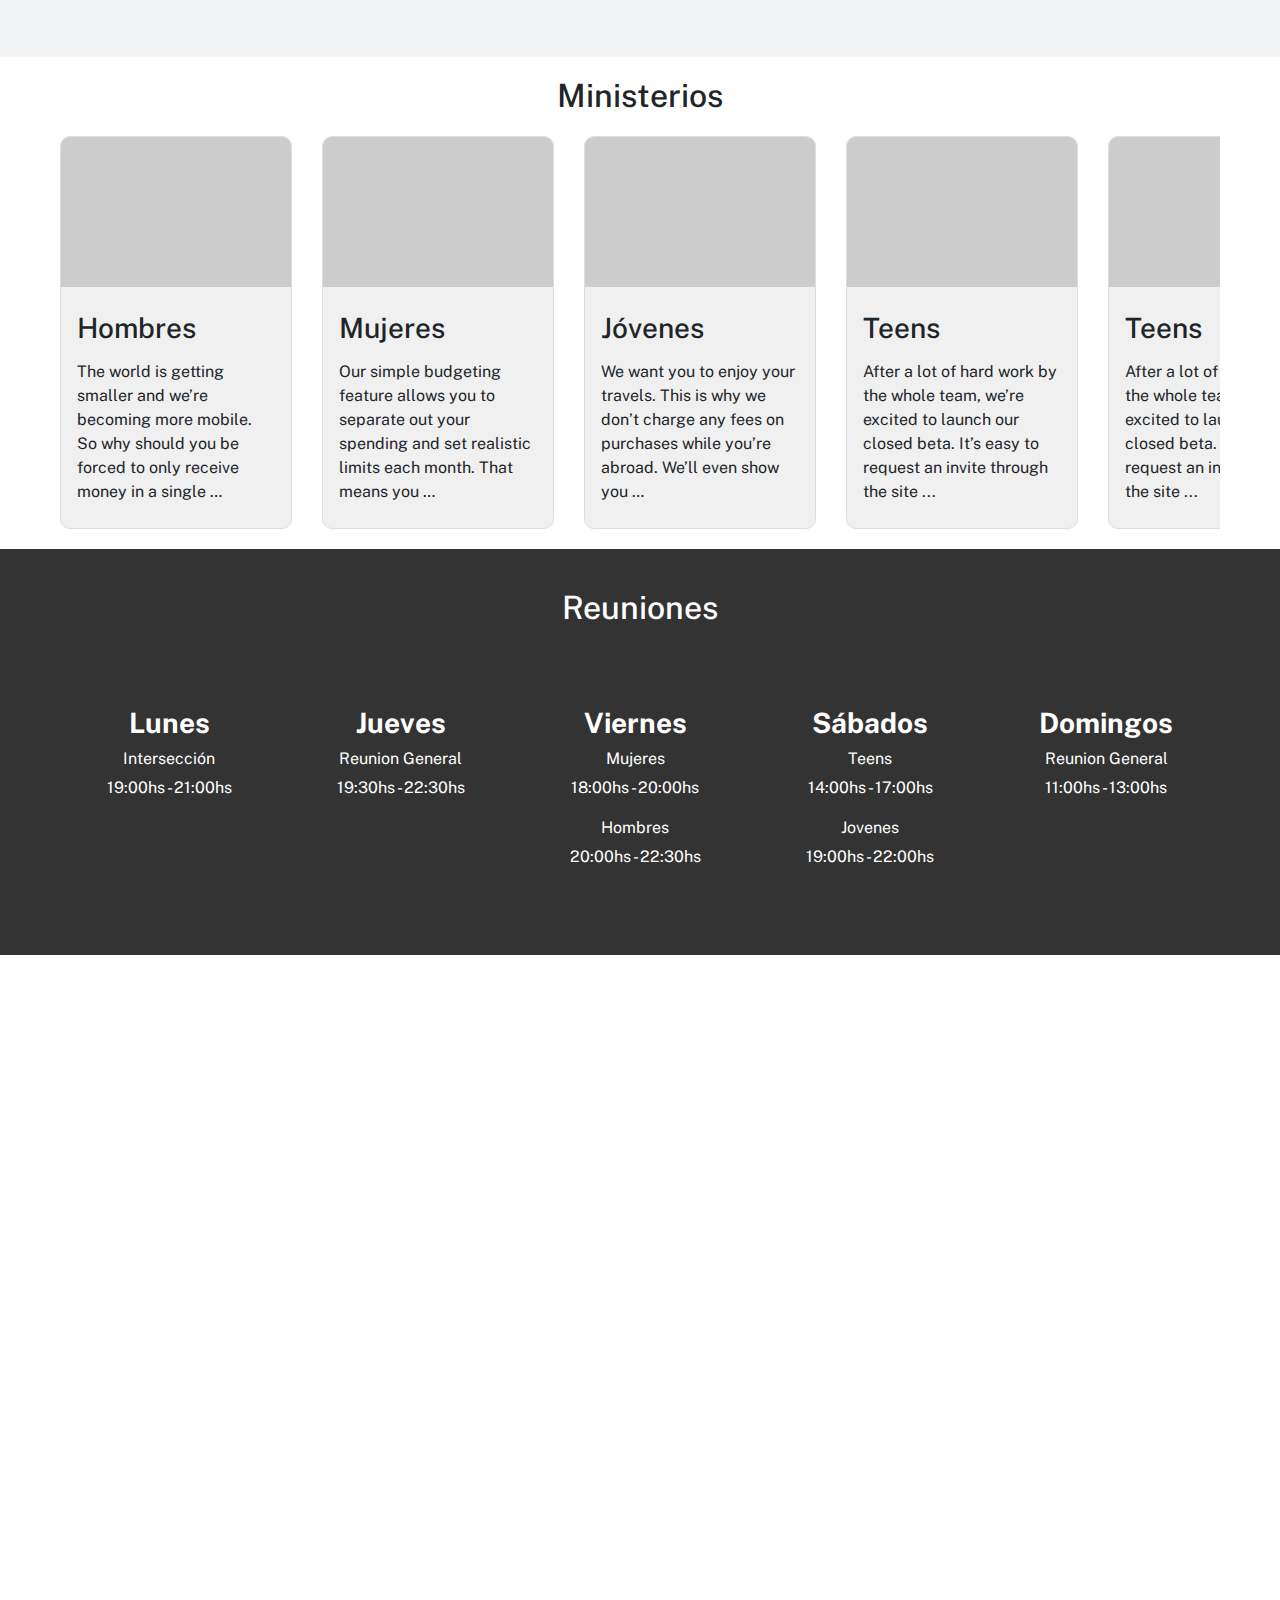
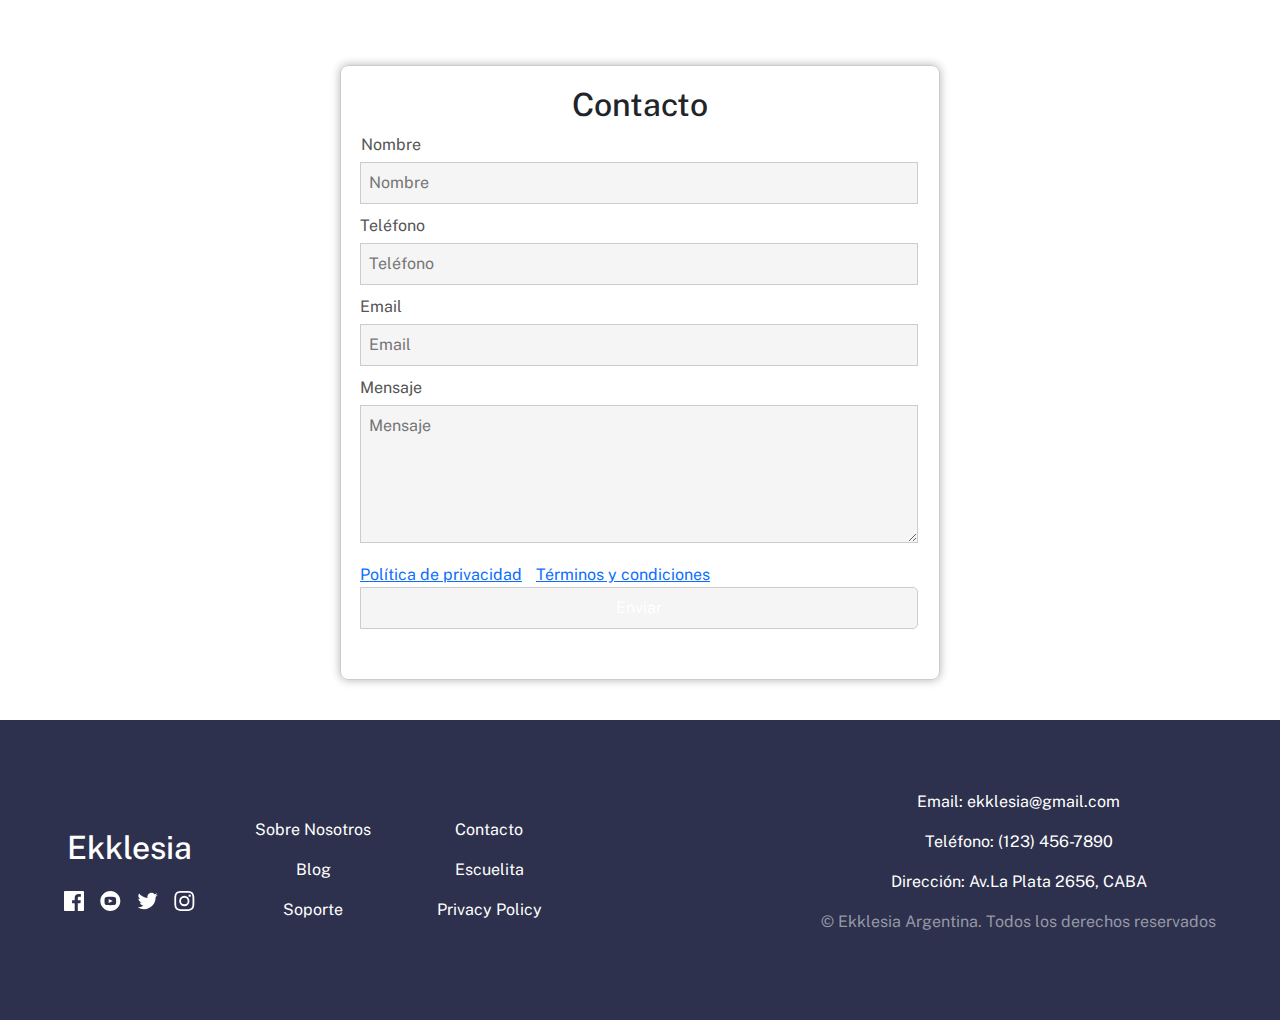
==== commit d9c9473e: "estilos y carrusel" ====
--- a/index.html
+++ b/index.html
@@ -21,54 +21,32 @@
     <script src="https://code.jquery.com/jquery-3.6.0.min.js"></script>
 </head>
 <body>
-
-    <header class="hero" style="background-color: hsl(233, 26%, 24%);">
-        <nav class="nav container" style="background-color: hsl(233, 26%, 24%);">
-            <figure class="nav__logo">
-            <h2 style="color: #FFFFFF;">Ekklesia</h2>
-            </figure>
-        <div class="nav__links" id="menu">
-            <a href="#inicio" class="nav__link">Inicio</a>
-            <a href="#sobre-nosotros" class="nav__link">Sobre Nosotros</a>
-            <a href="Eventos.html" class="nav__link">Eventos</a>
-            <a href="#ministerios" class="nav__link">Ministerios</a>
-            <a href="#reuniones" class="nav__link">Reuniones</a>
-            <a href="Voluntariado.html" class="nav__link">Voluntarios</a>
-            <a href="#contacto" class="nav__link">Contacto</a>
-        </div>
-            <a href="#menu" class="nav__menu">
-                <img src="images/icon-hamburger.svg" class="nav__icon" />
-            </a>
+    <header>
+        <nav>
+            <div class="navbar">
+                <a href="#inicio">Inicio</a>
+                <a href="#sobre-nosotros">Sobre Nosotros</a>
+                <a href="Eventos.html">Eventos</a>
+                <a href="#ministerios">Ministerios</a>
+                <a href="#reuniones">Reuniones</a>
+                <a href="Voluntariado.html">Voluntarios</a>
+                <a href="#contacto">Contacto</a>
+                <div class="menu-toggle">
+                    <div class="hamburger"></div>
+                </div>
+            </div>
         </nav>
-
-        <section id="inicio" style="text-align: center; background-color: #FFFFFF;">
-            <div id="carouselExampleAutoplaying" class="carousel slide" data-bs-ride="carousel">
-                <div class="carousel-inner">
-                    <div class="carousel-item active">
-                        <img src="images/imagenekle.jpg" class="d-block w-100" alt="...">
-                </div>
-                <div class="carousel-item">
-                    <img src="images/imagenekle.jpg" class="d-block w-100" alt="...">
-                </div>
-                <div class="carousel-item">
-                    <img src="images/imagenekle.jpg" class="d-block w-100" alt="...">
-                </div>
-                </div>
+    </header>
+    
+    <main class="main">
+
+        <section id="inicio">
+            <div class="video-container">
+                <video autoplay loop muted>
+                    <source src="images/Video Presentacion.mp4" type="video/mp4">
+                </video>
             </div>
         </section>
-        <script>
-            // Selecciona el carrusel
-            var carousel = document.querySelector('#carouselExample');
-    
-            // Inicia el carrusel
-            var carouselInstance = new bootstrap.Carousel(carousel, {
-                interval: 2000 // Cambia la diapositiva cada 2 segundos
-            });
-        </script>
-        
-    </header>
-
-    <main class="main">
 
     <section id="sobre-nosotros" class="articles" style="align-items: center;">
             <div class="easybank__container container">
@@ -126,180 +104,123 @@
         </div>
     </section>
     
-
-    <section id="ministerios" class="articles">
-        <div class="articles__container container">
-            <h2 class="title">Ministerios</h2>
-
-            <div class="articles__content">
-                <article class="articles__article">
-                <div class="articles__img"></div>
-                <div class="articles__text">
-                    <h3 class="articles__title">
-                    Hombres
-                    </h3>
-                    <p class="articles__paragraph">
-                    The world is getting smaller and we’re becoming more mobile.
-                    So why should you be forced to only receive money in a single
-                    …
-                    </p>
-                </div>
-                </article>
-
-                <article class="articles__article">
-                <div class="articles__img"></div>
-                <div class="articles__text">
-                    <h3 class="articles__title">
-                    Mujeres
-                    </h3>
-                    <p class="articles__paragraph">
-                    Our simple budgeting feature allows you to separate out your
-                    spending and set realistic limits each month. That means you …
-                    </p>
-                </div>
-                </article>
-
-                <article class="articles__article">
-                <div class="articles__img"></div>
-                <div class="articles__text">
-                    <h3 class="articles__title">
-                    Jovenes
-                    </h3>
-                    <p class="articles__paragraph">
-                    We want you to enjoy your travels. This is why we don’t charge
-                    any fees on purchases while you’re abroad. We’ll even show you
-                    …
-                    </p>
-                </div>
-                </article>
-
-                <article class="articles__article">
-                <div class="articles__img"></div>
-                <div class="articles__text">
-                    <h3 class="articles__title">
-                    Teens
-                    </h3>
-                    <p class="articles__paragraph">
-                    After a lot of hard work by the whole team, we’re excited to
-                    launch our closed beta. It’s easy to request an invite through
-                    the site ...
-                    </p>
-                </div>
-                </article>
-
-                <article class="articles__article">
-                    <div class="articles__img"></div>
-                    <div class="articles__text">
-                        <h3 class="articles__title">
-                        Niños
-                        </h3>
-                        <p class="articles__paragraph">
-                        We want you to enjoy your travels. This is why we don’t charge
-                        any fees on purchases while you’re abroad. We’ll even show you
-                        …
-                        </p>
-                    </div>
-                </article>
-
-                    <article class="articles__article">
-                        <div class="articles__img"></div>
-                        <div class="articles__text">
-                            <h3 class="articles__title">
-                            Alabanza
-                            </h3>
-                            <p class="articles__paragraph">
-                            We want you to enjoy your travels. This is why we don’t charge
-                            any fees on purchases while you’re abroad. We’ll even show you
-                            …
-                            </p>
-                        </div>
-                    </article>
-
-                    <article class="articles__article">
-                        <div class="articles__img"></div>
-                        <div class="articles__text">
-                            <h3 class="articles__title">
-                            Maestros
-                            </h3>
-                            <p class="articles__paragraph">
-                            We want you to enjoy your travels. This is why we don’t charge
-                            any fees on purchases while you’re abroad. We’ll even show you
-                            …
-                            </p>
-                        </div>
-                    </article>
-
-                    <article class="articles__article">
-                        <div class="articles__img"></div>
-                        <div class="articles__text">
-                            <h3 class="articles__title">
-                            Ugieres
-                            </h3>
-                            <p class="articles__paragraph">
-                            We want you to enjoy your travels. This is why we don’t charge
-                            any fees on purchases while you’re abroad. We’ll even show you
-                            …
-                            </p>
-                        </div>
-                    </article>
-
-                    <article class="articles__article">
-                        <div class="articles__img"></div>
-                        <div class="articles__text">
-                            <h3 class="articles__title">
-                            Danza
-                            </h3>
-                            <p class="articles__paragraph">
-                            We want you to enjoy your travels. This is why we don’t charge
-                            any fees on purchases while you’re abroad. We’ll even show you
-                            …
-                            </p>
-                        </div>
-                    </article>
-
-                    <article class="articles__article">
-                        <div class="articles__img"></div>
-                        <div class="articles__text">
-                            <h3 class="articles__title">
-                            Radio
-                            </h3>
-                            <p class="articles__paragraph">
-                            We want you to enjoy your travels. This is why we don’t charge
-                            any fees on purchases while you’re abroad. We’ll even show you
-                            …
-                            </p>
-                        </div>
-                    </article>
-
-                    <article class="articles__article">
-                        <div class="articles__img"></div>
-                        <div class="articles__text">
-                            <h3 class="articles__title">
-                            Evangelismo
-                            </h3>
-                            <p class="articles__paragraph">
-                            We want you to enjoy your travels. This is why we don’t charge
-                            any fees on purchases while you’re abroad. We’ll even show you
-                            …
-                            </p>
-                        </div>
-                    </article>
-
-                    <article class="articles__article">
-                        <div class="articles__img"></div>
-                        <div class="articles__text">
-                            <h3 class="articles__title">
-                            Intercesion
-                            </h3>
-                            <p class="articles__paragraph">
-                            We want you to enjoy your travels. This is why we don’t charge
-                            any fees on purchases while you’re abroad. We’ll even show you
-                            …
-                            </p>
-                        </div>
-                    </article>
-                </div>
-            </div>
+    <section id="ministerios" class="new-articles">
+        <div class="new-articles__container">
+            <h2 class="new-title">Ministerios</h2>
+            <div class="new-articles__carousel">
+                <div class="new-articles__track">
+
+                    <article class="new-articles__item">
+                        <div class="new-articles__img"></div>
+                        <div class="new-articles__text">
+                            <h3 class="new-articles__title">Hombres</h3>
+                            <p class="new-articles__paragraph">
+                                The world is getting smaller and we’re becoming more mobile. So why should you be forced to only receive money in a single …
+                            </p>
+                        </div>
+                    </article>
+                    <article class="new-articles__item">
+                        <div class="new-articles__img"></div>
+                        <div class="new-articles__text">
+                            <h3 class="new-articles__title">Mujeres</h3>
+                            <p class="new-articles__paragraph">
+                                Our simple budgeting feature allows you to separate out your spending and set realistic limits each month. That means you …
+                            </p>
+                        </div>
+                    </article>
+                    <article class="new-articles__item">
+                        <div class="new-articles__img"></div>
+                        <div class="new-articles__text">
+                            <h3 class="new-articles__title">Jóvenes</h3>
+                            <p class="new-articles__paragraph">
+                                We want you to enjoy your travels. This is why we don’t charge any fees on purchases while you’re abroad. We’ll even show you …
+                            </p>
+                        </div>
+                    </article>
+                    <article class="new-articles__item">
+                        <div class="new-articles__img"></div>
+                        <div class="new-articles__text">
+                            <h3 class="new-articles__title">Teens</h3>
+                            <p class="new-articles__paragraph">
+                                After a lot of hard work by the whole team, we’re excited to launch our closed beta. It’s easy to request an invite through the site ...
+                            </p>
+                        </div>
+                    </article>
+                    <article class="new-articles__item">
+                        <div class="new-articles__img"></div>
+                        <div class="new-articles__text">
+                            <h3 class="new-articles__title">Teens</h3>
+                            <p class="new-articles__paragraph">
+                                After a lot of hard work by the whole team, we’re excited to launch our closed beta. It’s easy to request an invite through the site ...
+                            </p>
+                        </div>
+                    </article>
+                    <article class="new-articles__item">
+                        <div class="new-articles__img"></div>
+                        <div class="new-articles__text">
+                            <h3 class="new-articles__title">Teens</h3>
+                            <p class="new-articles__paragraph">
+                                After a lot of hard work by the whole team, we’re excited to launch our closed beta. It’s easy to request an invite through the site ...
+                            </p>
+                        </div>
+                    </article>
+                    <article class="new-articles__item">
+                        <div class="new-articles__img"></div>
+                        <div class="new-articles__text">
+                            <h3 class="new-articles__title">Teens</h3>
+                            <p class="new-articles__paragraph">
+                                After a lot of hard work by the whole team, we’re excited to launch our closed beta. It’s easy to request an invite through the site ...
+                            </p>
+                        </div>
+                    </article>
+                    <article class="new-articles__item">
+                        <div class="new-articles__img"></div>
+                        <div class="new-articles__text">
+                            <h3 class="new-articles__title">Teens</h3>
+                            <p class="new-articles__paragraph">
+                                After a lot of hard work by the whole team, we’re excited to launch our closed beta. It’s easy to request an invite through the site ...
+                            </p>
+                        </div>
+                    </article>
+                    <article class="new-articles__item">
+                        <div class="new-articles__img"></div>
+                        <div class="new-articles__text">
+                            <h3 class="new-articles__title">Teens</h3>
+                            <p class="new-articles__paragraph">
+                                After a lot of hard work by the whole team, we’re excited to launch our closed beta. It’s easy to request an invite through the site ...
+                            </p>
+                        </div>
+                    </article>
+                    <article class="new-articles__item">
+                        <div class="new-articles__img"></div>
+                        <div class="new-articles__text">
+                            <h3 class="new-articles__title">Teens</h3>
+                            <p class="new-articles__paragraph">
+                                After a lot of hard work by the whole team, we’re excited to launch our closed beta. It’s easy to request an invite through the site ...
+                            </p>
+                        </div>
+                    </article>
+                    <article class="new-articles__item">
+                        <div class="new-articles__img"></div>
+                        <div class="new-articles__text">
+                            <h3 class="new-articles__title">Teens</h3>
+                            <p class="new-articles__paragraph">
+                                After a lot of hard work by the whole team, we’re excited to launch our closed beta. It’s easy to request an invite through the site ...
+                            </p>
+                        </div>
+                    </article>
+                    <article class="new-articles__item">
+                        <div class="new-articles__img"></div>
+                        <div class="new-articles__text">
+                            <h3 class="new-articles__title">Teens</h3>
+                            <p class="new-articles__paragraph">
+                                After a lot of hard work by the whole team, we’re excited to launch our closed beta. It’s easy to request an invite through the site ...
+                            </p>
+                        </div>
+                    </article>
+                </div>
+            </div>
+        </div>
     </section>
 
     <section id="reuniones" class="info__reuniones" style="text-align: center; background-color: #333; color: #fff;">
@@ -355,8 +276,20 @@
             </div>
         </div>
     </section>
-    
-
+
+    <section class="map-container">
+        <div class="map-wrapper">
+            <iframe class="map-frame"
+                src="https://www.google.com/maps/embed?pb=!1m18!1m12!1m3!1d3282.361499502695!2d-58.42293068818212!3d-34.64557235959789!2m3!1f0!2f0!3f0!3m2!1i1024!2i768!4f13.1!3m3!1m2!1s0x95bccba1023744a9%3A0x30b037542eed3550!2sComuna%204%2C%20Av.%20La%20Plata%202656%2C%20C1437%20Cdad.%20Aut%C3%B3noma%20de%20Buenos%20Aires!5e0!3m2!1ses-419!2sar!4v1715908349803!5m2!1ses-419!2sar"
+                width="100%" height="250" allowfullscreen="">
+            </iframe>
+        </div>
+    </section>
+    
+    
+
+
+    
     <section id="contacto" class="form-section">
         <div class="form-container">
             <form>
@@ -431,6 +364,9 @@
         </section>
     </footer>
 
+    <script src="/js/carrucel.js"></script>
+    <script src="/js/mapa.js"></script>
+    <script src="/js/index.js"></script>
     <script src="https://cdn.jsdelivr.net/npm/bootstrap@5.3.3/dist/js/bootstrap.bundle.min.js" integrity="sha384-YvpcrYf0tY3lHB60NNkmXc5s9fDVZLESaAA55NDzOxhy9GkcIdslK1eN7N6jIeHz" crossorigin="anonymous"></script>
 </body>
 </html>
--- a/css/index.css
+++ b/css/index.css
@@ -26,7 +26,6 @@
 }
 
 .nav{
-    background-color: var(--dark-blue);
     height: 70px;
     display: flex;
     justify-content: space-between;
@@ -51,9 +50,7 @@
     right: 0;
     margin: 0 auto;
     width: 90%;
-    background-color: var(--dark-blue);
     padding: 3em 1em;
-    box-shadow: 0 0 3px rgb(0, 0, 0, .7);
     z-index: 1000;
     border-radius: 6px;
     display: grid;
@@ -325,7 +322,7 @@
         align-items: center;
         height: 100%;
         text-decoration: none;
-        color: var(--grayish-blue);
+        color: #ffffff;
         position: relative;
     }
 
@@ -334,7 +331,7 @@
         position: absolute;
         width: 100%;
         height: 4px;
-        background-color: var(--light-grayish-blue);
+        background-color: #ffffff;
         bottom: 0;
         left: 0;
         opacity: 0;
@@ -450,9 +447,9 @@
     margin-right: 10px;
     margin-left: 10px;
 
-  }
-  
-  .form-container {
+}
+
+.form-container {
     display: inline-block;
     text-align: left;
     max-width: 600px;
@@ -474,9 +471,9 @@
     margin-bottom: 5px;
     color: #555;
 }
-  
-  .input-group input,
-  .input-group textarea {
+
+.input-group input,
+.input-group textarea {
     width: 100%;
     padding: 8px;
     margin-bottom: 10px;
@@ -484,8 +481,8 @@
     border-radius: 5px;
     background-color: #f5f5f5; /* Color de fondo */
     transition: background-color 0.3s ease; 
-  }
-  
+}
+
 .input-group input:focus,
 .input-group textarea:focus {
   background-color: #eaeaea; /* Cambio de color al enfocar */
@@ -529,3 +526,204 @@
         flex-direction: column;
     }
 }
+
+
+
+header {
+    text-align: center;
+    background-color: #032179; /* Azul más fuerte */
+    color: white; /* Letras blancas */
+    padding: 10px 0;
+    position: relative; /* Añadido para z-index */
+    z-index: 1; /* Añadido para z-index */
+}
+
+.navbar {
+    display: flex;
+    justify-content: center;
+    align-items: center;
+}
+
+.navbar a {
+    color: white; /* Letras blancas */
+    text-decoration: none;
+    padding: 10px 20px;
+    position: relative; /* Para el efecto de la línea */
+}
+
+.navbar a:hover {
+    background-color: rgba(255,255,255,0.3); /* Cambio de color de fondo al pasar el mouse */
+}
+
+.navbar a:hover::after {
+    content: '';
+    position: absolute;
+    left: 0;
+    bottom: -2px; /* Posición de la línea */
+    width: 100%;
+    height: 2px; /* Grosor de la línea */
+    background-color: white; /* Color de la línea */
+}
+
+.menu-toggle {
+    display: none;
+    cursor: pointer;
+}
+
+.hamburger {
+    width: 25px;
+    height: 3px;
+    background-color: white; /* Color del icono de hamburguesa */
+    margin: 5px 0;
+}
+
+.video-container {
+    width: 100%;
+    position: relative;
+    padding-top: 50%; /* Esto establece la relación de aspecto 16:9 (dividir 9 por 16 y multiplicar por 100) */
+}
+
+#inicio video {
+    position: absolute;
+    top: 0;
+    left: 0;
+    width: 100%;
+    height: 100%; /* Cambiado para ocupar todo el espacio disponible */
+    object-fit: cover;
+}
+
+@media screen and (max-width: 768px) {
+    .navbar {
+        flex-direction: column;
+    }
+
+    .menu-toggle {
+        display: block;
+    }
+
+    .navbar a {
+        display: none;
+    }
+
+    .navbar a.active {
+        display: block;
+    }
+}
+
+/* Estilos para el contenedor del mapa */
+.map-container {
+    display: flex;
+    justify-content: center;
+    align-items: center;
+    margin: 20px 0;
+    padding: 0 10px; /* Ajuste de los márgenes internos */
+}
+
+/* Estilos para el contenedor del mapa */
+.map-wrapper {
+    max-width: 100%; 
+    width: 100%;
+    padding-bottom: 50%; 
+    position: relative;
+}
+
+/* Estilos para el iframe del mapa */
+.map-frame {
+    position: absolute;
+    top: 0;
+    left: 0;
+    width: 100%;
+    height: 100%;
+}
+
+
+
+.new-articles__container {
+    width: 100%;
+    max-width: 1200px;
+    margin: auto;
+    padding: 20px;
+}
+
+.new-title {
+    text-align: center;
+    margin-bottom: 20px;
+}
+
+/* Estilos del carrusel horizontal */
+.new-articles__carousel {
+    overflow: hidden;
+    position: relative;
+    width: 100%;
+}
+
+.new-articles__track {
+    display: flex;
+    animation: scroll 20s linear infinite;
+}
+
+.new-articles__item:hover {
+    transform: translateY(-10px); /* Separación hacia arriba */
+    box-shadow: 0 5px 15px rgba(0, 0, 0, 0.3);
+}
+
+/* Estilo cuando la carta está seleccionada */
+.new-articles__item.selected {
+    background-color: blue;
+    color: white;
+}
+@keyframes scroll {
+    0% {
+        transform: translateX(0);
+    }
+    100% {
+        transform: translateX(-200%); /* Ajuste del ancho del recorrido */
+    }
+}
+
+.new-articles__item {
+    min-width: 20%;
+    flex: 0 0 20%;
+    box-sizing: border-box;
+    background: #f0f0f0;
+    border: 1px solid #ddd;
+    border-radius: 10px;
+    margin-right: 30px;
+    overflow: hidden;
+}
+
+.new-articles__img {
+    height: 150px;
+    background-color: #ccc;
+}
+
+.new-articles__text {
+    padding: 1rem;
+}
+
+.new-articles__title, .new-articles__paragraph {
+    margin: 0;
+    padding: 0.5rem 0;
+}
+
+/* Estilos responsive */
+@media (max-width: 1024px) {
+    .new-articles__item {
+        min-width: 25%;
+        flex: 0 0 25%;
+    }
+}
+
+@media (max-width: 768px) {
+    .new-articles__item {
+        min-width: 33.33%;
+        flex: 0 0 33.33%;
+    }
+}
+
+@media (max-width: 480px) {
+    .new-articles__item {
+        min-width: 50%;
+        flex: 0 0 50%;
+    }
+}
